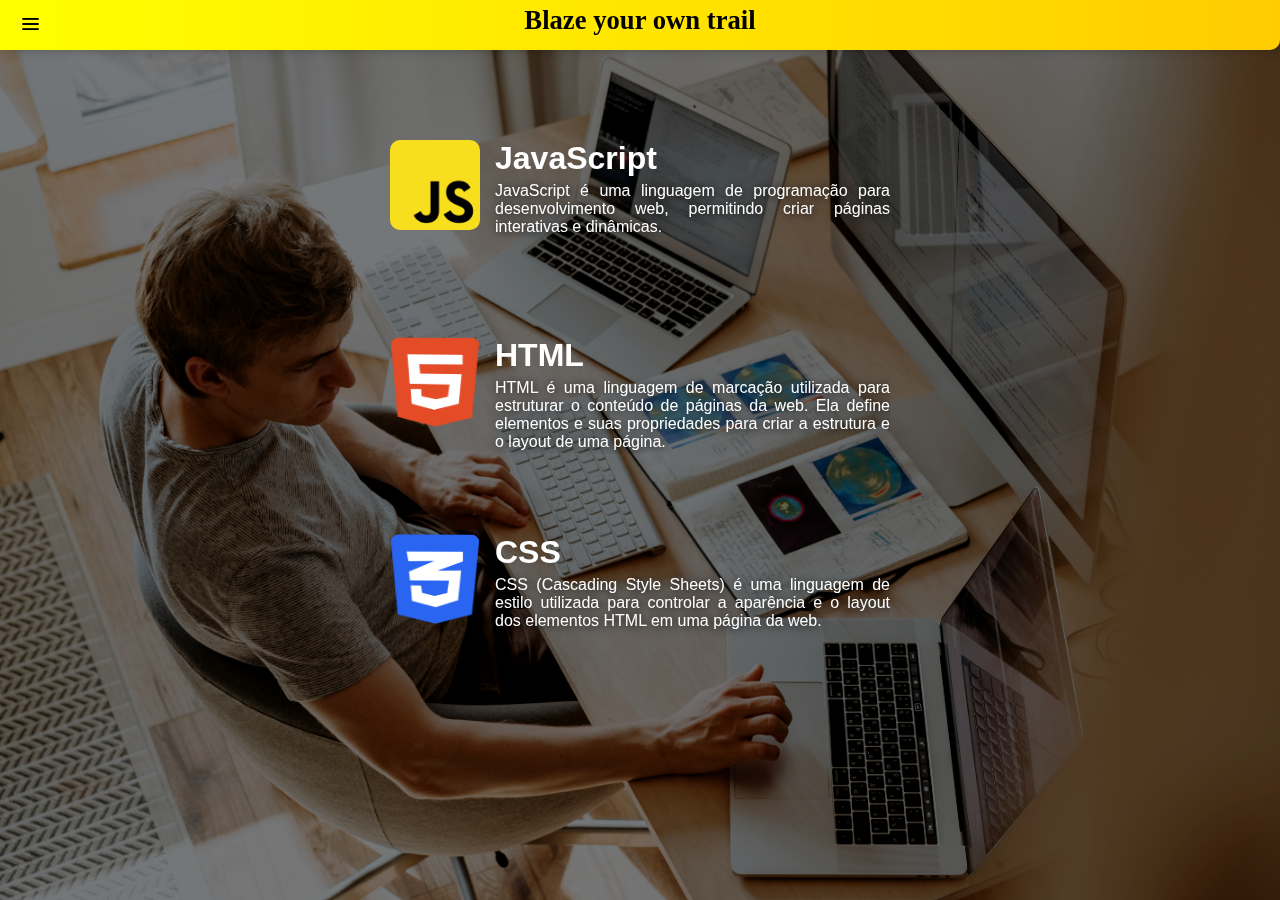
==== index.html @ 0a33257e "Atualizei" ====
<!DOCTYPE html>
<html lang="pot-br">
<head>
    <meta charset="UTF-8">
    <meta http-equiv="X-UA-Compatible" content="IE=edge">
    <meta name="viewport" content="width=device-width, initial-scale=1.0">
    <link rel="stylesheet" href="arquivos/style1.css">
    <title>RoadMap Interativo</title>
</head>
<body>
    <header>
        <div id="titulo"> 
            <h1 id="título">
            Blaze your own trail
            </h1>
        </div>
        <div id="abaRev">
            <button id="botao"><img src="arquivos/RoadMapImg_new.png" alt="" id="imagemmenu"></button>              
            <ul class="link"><li><a href="arquivos/index.html">Frontend</a></li></ul>
            <ul class="link"><li><a href="https://roadmap.sh/backend">Backend</a></li></ul>
            <ul class="link"><li><a href="https://roadmap.sh/full-stack">Fullstack</a></li></ul>    
        </div>
    </header>
    
    <main>
        <div class="conteúdo">
            <section class="sections">
                <img src="arquivos/img js.png" alt="" class="imgamostra">
                <div class="textoh1">
                    <h1 class="">
                    <a class="linkjhc" href=" https://developer.mozilla.org/pt-BR/docs/Web/JavaScript" target="_blank">JavaScript</a>
                    </h1>
                </div>
                <div class="textop">
                    <p>
                        JavaScript é uma linguagem de programação para 
                        desenvolvimento web, permitindo criar páginas 
                        interativas e dinâmicas.
                    </p>
                </div>
            </section>
            <section class="sections">
                <img src="arquivos/img html.png" alt="" class="imgamostra">
                <div class="textoh1">
                    <h1 >
                        <a class="linkjhc" href=" https://html.spec.whatwg.org/multipage/" target="_blank">HTML</a>
                    </h1>
                </div>
                <div class="textop">
                    <p >
                        HTML é uma linguagem de marcação utilizada para estruturar o 
                        conteúdo de páginas da web. Ela define elementos e suas propriedades 
                        para criar a estrutura e o layout de uma página.
                    </p>
                </div>
            </section>
            <section class="sections">
                <img src="arquivos/img css.png" alt="" class="imgamostra">
                <div class="textoh1">
                    <h1><a class="linkjhc" href="https://developer.mozilla.org/en-US/docs/Web/CSS" target="_blank">CSS</a></h1>
                </div>
                <div class="textop">
                    <p>
                        CSS (Cascading Style Sheets) é uma linguagem 
                        de estilo utilizada para controlar a aparência 
                        e o layout dos elementos HTML em uma página da 
                        web.
                    </p>
                </div>
            </section>
        </div>
    </main>
    <script src="arquivos/script.js"></script>
</body>
</html>
---- arquivos/style1.css ----
*{
    padding: 0%;
    margin: 0%;
}
:root{
    --background-image: url('pexels-olia-danilevich-4974914.jpg');
}
/*cabeçallho*/
body::before{
    content: "";
    position: fixed;
    top: 0;
    right: 0;
    bottom: 0;
    left: 0;
    background-image: url('pexels-olia-danilevich-4974914.jpg');
    background-size: cover;
    filter: brightness(0.5) contrast(1.1); /* Valor entre 0 e 1, onde 0 é totalmente escuro e 1 é o brilho original */
    z-index: -1;
}
header{
    background-image: linear-gradient( to right, yellow, #FFCC00);
    min-width: 300px;
    height: 50px;
    padding-top: 0px;
    border-bottom-left-radius: 10px;
    border-bottom-right-radius: 10px;
    box-shadow: 5px 0px 10px rgba(0, 0, 0, 0.253);
}
div#titulo{
    display: flex;
    position: absolute;
    justify-content: center;
    color: black;
    text-align: center;
    background-color: none;
    
    margin-top: 5px;
    width: 100%;
}
#título{
    font-size: 20pt;
}
#botao{
    margin-left: 10px;
    margin-right: 10px;
    margin-top: 5px;
    width: 40px;
    height: 40px;
    background: none;
    outline: none;
    border: none;
    border-bottom-left-radius: 10px;
}
#imagemmenu{
    width: 17px;
    height: 12px;
}
#abaRev{
    margin-top: 0%;
    border: none;
    position: absolute;
    background-color: yellow;
    width: 50px;
    height: 50px;
}
#botao:active{
    transform: scale(0.7, 1);
}
ul{
    background-color: none;
    text-align: center;
    margin-top: 130px;
}
a{
    font-family: 'Franklin Gothic Medium', 'Arial Narrow', Arial, sans-serif;
    color: black;
    text-decoration: none;
}
ul:hover{
    cursor: pointer;
    transition: 0.5s;
}
a:hover{
    color: rgb(83, 83, 83);
    text-decoration: underline;
    transition: 0.2s;
}
/* conteúdo de abertura da página*/
.conteúdo{
    
    max-width: 500px;
    min-height: 90px;
    margin: auto;
    margin-top: 0px;
    padding: 10px;
}
.imgamostra{
    width: 90px;
    height: 90px;
    float: left;
    margin-top: 0px;
    border-radius: 10px;
}
.sections{
    display: block;
    margin-top: 80px;
    overflow: auto;
}
.textoh1{
    border: none;
    width: 150px;
    margin-left: 100px;
}
.textop{
    background-color: none;
    border: none;
    max-width: 400px;
    height: 75px;
    margin-left: 100px;
    padding-left: 5px;
}
p{
    color: white;
    text-align: justify;
    font-family: Helvetica, sans-serif;
    margin-top: 5px;
    text-shadow: 1px 1px 10px rgb(0, 0, 0);
}
.textoh1 > h1{
    color: white;
    margin-left: 5px;
    
}
.textoh1:hover{
    transform: scale(1.0075);
    cursor: pointer;
}
p:hover{
    cursor: context-menu;
}
.imgamostra:hover{
    cursor: pointer;
}
.linkjhc{
    text-decoration: none;
    color: white;
}
.linkjhc:hover{
    color: rgb(204, 204, 204);
}
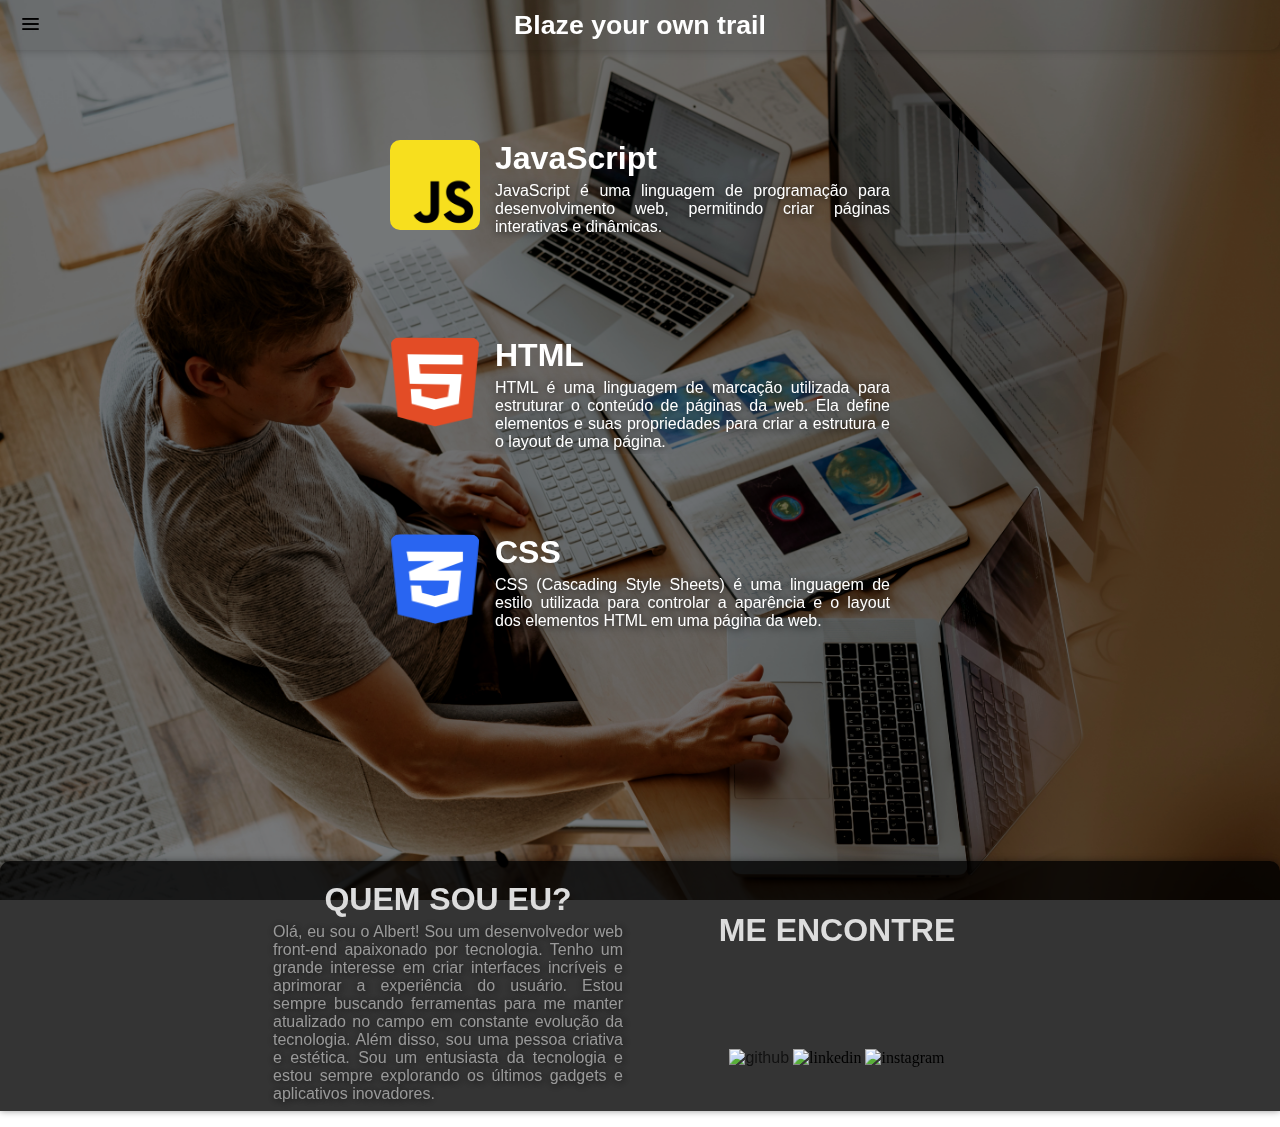
==== commit 5ee32c87: "atualizei" ====
--- a/index.html
+++ b/index.html
@@ -70,6 +70,19 @@
             </section>
         </div>
     </main>
+    <footer>
+        <div class="footerinfo" id="quemsoueu">
+           <h1>QUEM SOU EU?</h1>
+           <p>Olá, eu sou o Albert! Sou um desenvolvedor web front-end apaixonado por tecnologia. Tenho um grande interesse em criar interfaces incríveis e aprimorar a experiência do usuário. Estou sempre buscando ferramentas para me manter atualizado no campo em constante evolução da tecnologia. Além disso, sou uma pessoa criativa e estética. Sou um entusiasta da tecnologia e estou sempre explorando os últimos gadgets e aplicativos inovadores.</p> 
+        </div>
+        <div class="footerinfo" id="meuscontatos">
+            <h1>ME ENCONTRE</h1>
+            <a href=""><img src="" alt="github" class="imagemcontatos"></a>
+            <img src="" alt="linkedin" class="imagemcontatos">
+            <img src="" alt="instagram" class="imagemcontatos">
+            <br><br><br>
+        </div>
+    </footer>
     <script src="arquivos/script.js"></script>
 </body>
 </html>--- a/arquivos/style1.css
+++ b/arquivos/style1.css
@@ -19,7 +19,7 @@
     z-index: -1;
 }
 header{
-    background-image: linear-gradient( to right, yellow, #FFCC00);
+    background-color: rgba(27, 27, 27, 0.096);
     min-width: 300px;
     height: 50px;
     padding-top: 0px;
@@ -27,6 +27,10 @@
     border-bottom-right-radius: 10px;
     box-shadow: 5px 0px 10px rgba(0, 0, 0, 0.253);
 }
+h1{
+    font-family: 'Franklin Gothic Medium', 'Arial Narrow', Arial, sans-serif;
+    color: white;
+}
 div#titulo{
     display: flex;
     position: absolute;
@@ -35,10 +39,11 @@
     text-align: center;
     background-color: none;
     
-    margin-top: 5px;
+    margin-top: 10px;
     width: 100%;
 }
 #título{
+    font-family: 'Franklin Gothic Medium', 'Arial Narrow', Arial, sans-serif;
     font-size: 20pt;
 }
 #botao{
@@ -60,9 +65,13 @@
     margin-top: 0%;
     border: none;
     position: absolute;
-    background-color: yellow;
+    background-color: none;
     width: 50px;
     height: 50px;
+    border-bottom-left-radius: 10px;
+}
+#botao:hover{
+    cursor: pointer;
 }
 #botao:active{
     transform: scale(0.7, 1);
@@ -74,17 +83,17 @@
 }
 a{
     font-family: 'Franklin Gothic Medium', 'Arial Narrow', Arial, sans-serif;
-    color: black;
+    color: rgb(17, 17, 17);
     text-decoration: none;
 }
 ul:hover{
     cursor: pointer;
-    transition: 0.5s;
+    transition: 0.9s;
 }
 a:hover{
-    color: rgb(83, 83, 83);
+    color: rgb(255, 255, 255);
     text-decoration: underline;
-    transition: 0.2s;
+    transition: 0.9s;
 }
 /* conteúdo de abertura da página*/
 .conteúdo{
@@ -148,4 +157,53 @@
 }
 .linkjhc:hover{
     color: rgb(204, 204, 204);
+}
+footer{
+    height: 250px;
+    text-align: center;
+    align-items: center;
+    background-color: rgba(0, 0, 0, 0.795);
+    margin-top: 200px;
+    box-shadow: 0px 0px 7px  rgba(0, 0, 0, 0.411);
+    border-top-right-radius: 10px;
+    border-top-left-radius: 10px;
+}
+.footerinfo{
+    background-color: none;
+    width: 350px;
+    height: 200px;
+    display: inline-block;
+}
+.footerinfo > p{
+    text-align: center;
+    text-align: justify;
+    color: rgb(153, 153, 153);
+}
+.footerinfo > h1{
+    color: rgb(221, 221, 221);
+}
+#quemsoueu{
+    padding: 20px;
+}
+#meuscontatos{
+    padding: 15px
+}
+.imagemcontatos{
+    margin-top: 100px;
+}
+@media screen and ( max-width: 790px) {
+    footer{
+        height: 500px;
+    }
+}
+@media screen and ( max-width: 580px) {
+    .textop{
+        display: none;
+    }
+    #título{
+        display: none;
+    }
+}
+@media screen and ( max-width: 390px){
+    
 }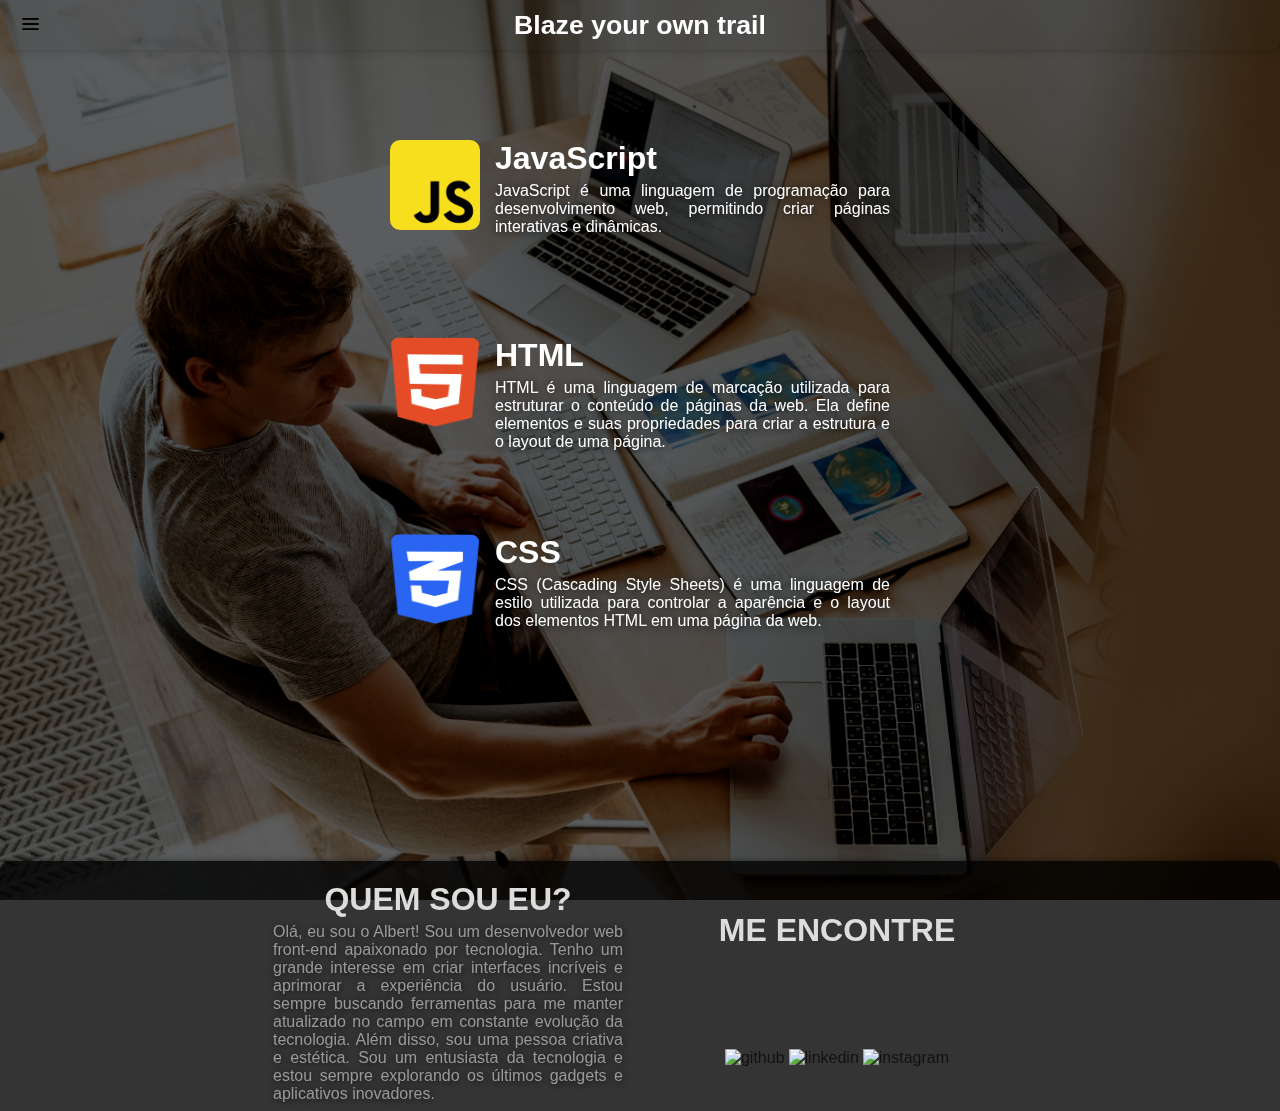
==== commit 39743713: "Atualizei" ====
--- a/index.html
+++ b/index.html
@@ -78,8 +78,8 @@
         <div class="footerinfo" id="meuscontatos">
             <h1>ME ENCONTRE</h1>
             <a href=""><img src="" alt="github" class="imagemcontatos"></a>
-            <img src="" alt="linkedin" class="imagemcontatos">
-            <img src="" alt="instagram" class="imagemcontatos">
+            <a href=""><img src="" alt="linkedin" class="imagemcontatos"></a>
+            <a href=""><img src="" alt="instagram" class="imagemcontatos"></a>
             <br><br><br>
         </div>
     </footer>
--- a/arquivos/style1.css
+++ b/arquivos/style1.css
@@ -15,7 +15,7 @@
     left: 0;
     background-image: url('pexels-olia-danilevich-4974914.jpg');
     background-size: cover;
-    filter: brightness(0.5) contrast(1.1); /* Valor entre 0 e 1, onde 0 é totalmente escuro e 1 é o brilho original */
+    filter: brightness(0.4) contrast(1.1); /* Valor entre 0 e 1, onde 0 é totalmente escuro e 1 é o brilho original */
     z-index: -1;
 }
 header{
@@ -59,7 +59,7 @@
 }
 #imagemmenu{
     width: 17px;
-    height: 12px;
+    height: 12px;   
 }
 #abaRev{
     margin-top: 0%;
@@ -186,24 +186,51 @@
     padding: 20px;
 }
 #meuscontatos{
-    padding: 15px
+    height: 180px;
+    padding: 15px;
+    margin-top: -5px;
 }
 .imagemcontatos{
     margin-top: 100px;
 }
-@media screen and ( max-width: 790px) {
+@media screen and ( max-width: 773px){
     footer{
         height: 500px;
     }
 }
-@media screen and ( max-width: 580px) {
+@media screen and ( max-width: 465px){
+    .imgamostra{
+        display: none;
+    }
     .textop{
-        display: none;
+        margin:auto;
+    }
+    .textoh1{
+        margin-left: 7px;
+    }
+}
+@media screen and ( max-width: 400px){
+    #quemsoueu{
+        display: none;
+    }
+    .footerinfo > p {
+        display: none;
+    }
+    .footerinfo > h1{
+        font-size: 15px;
+    }
+    footer{
+        height: 220px;
+    }
+    #meusconstatos{
+        margin-top: 60px;
     }
     #título{
         display: none;
     }
 }
-@media screen and ( max-width: 390px){
-    
+@media screen and ( max-width: 379px){
+    footer{
+        width: 100vw;
+    }
 }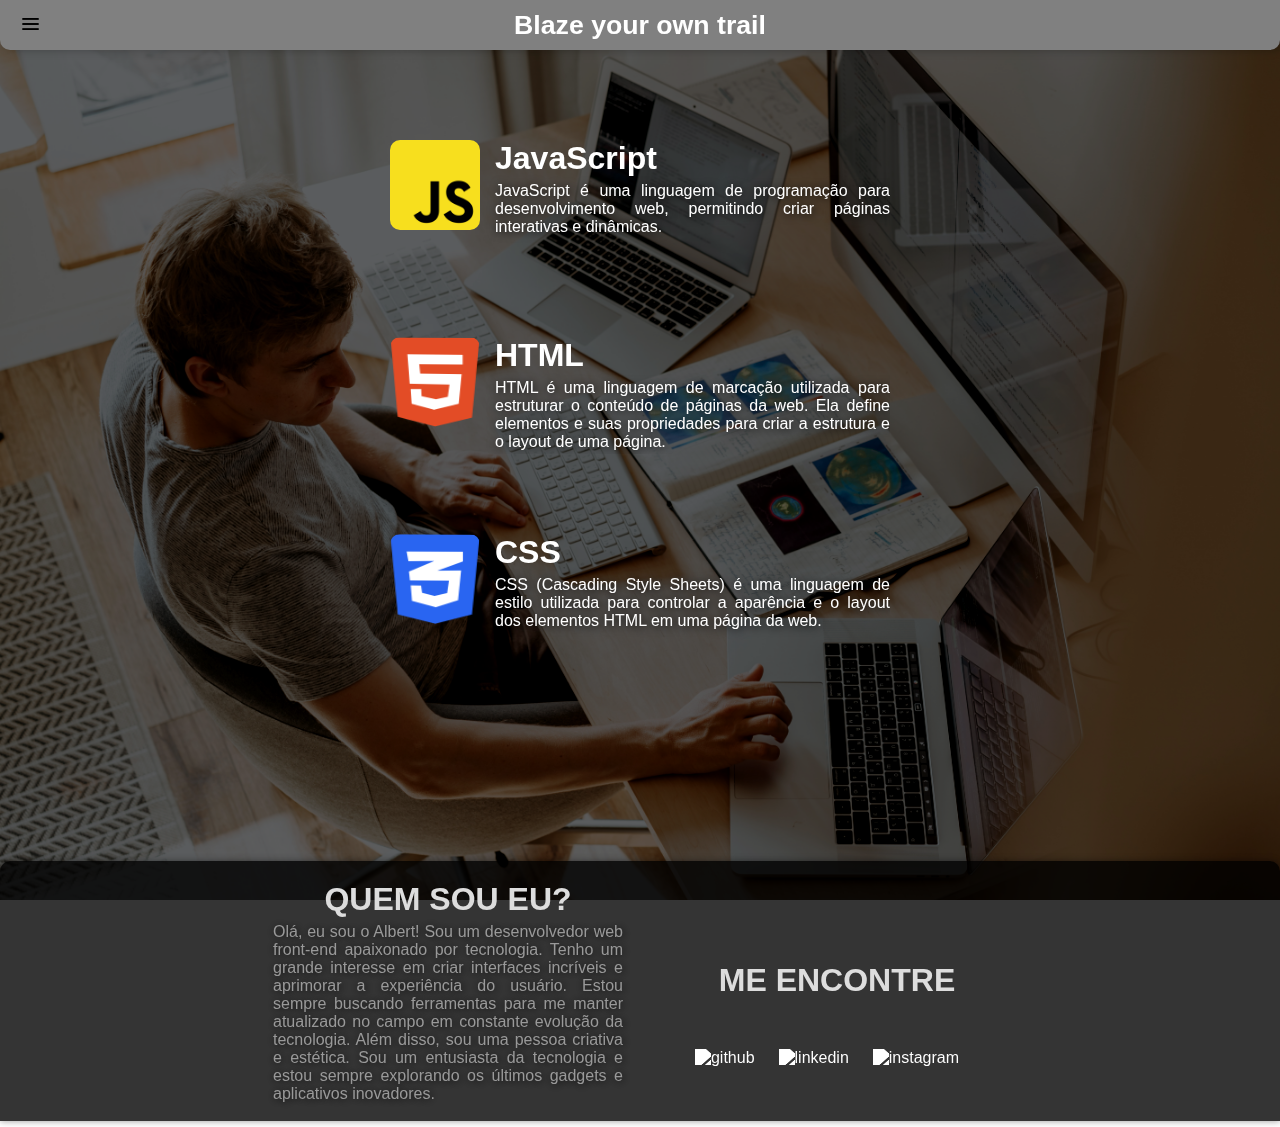
==== commit 3e51dbfb: "atualizei" ====
--- a/index.html
+++ b/index.html
@@ -16,9 +16,9 @@
         </div>
         <div id="abaRev">
             <button id="botao"><img src="arquivos/RoadMapImg_new.png" alt="" id="imagemmenu"></button>              
-            <ul class="link"><li><a href="arquivos/index.html">Frontend</a></li></ul>
-            <ul class="link"><li><a href="https://roadmap.sh/backend">Backend</a></li></ul>
-            <ul class="link"><li><a href="https://roadmap.sh/full-stack">Fullstack</a></li></ul>    
+            <ul class="link"><li><a href="arquivos/index.html" class="links">Frontend</a></li></ul>
+            <ul class="link"><li><a href="https://roadmap.sh/backend" class="links">Backend</a></li></ul>
+            <ul class="link"><li><a href="https://roadmap.sh/full-stack" class="links">Fullstack</a></li></ul>    
         </div>
     </header>
     
@@ -77,9 +77,9 @@
         </div>
         <div class="footerinfo" id="meuscontatos">
             <h1>ME ENCONTRE</h1>
-            <a href=""><img src="" alt="github" class="imagemcontatos"></a>
-            <a href=""><img src="" alt="linkedin" class="imagemcontatos"></a>
-            <a href=""><img src="" alt="instagram" class="imagemcontatos"></a>
+            <a href="https://github.com/Albert-Lima" target="_blank"><img src="arquivos/IconSitegithub.png" alt="github" class="imagemcontatos"></a>
+            <a href="https://www.linkedin.com/in/francisco-albert-de-sousa-lima-2364b8265/" target="_blank"><img src="arquivos/IconSitelinkedin.png" alt="linkedin" class="imagemcontatos"></a>
+            <a href="https://www.instagram.com/dev_projeto/" target="_blank"><img src="arquivos/IconSiteinstagram.png" alt="instagram" class="imagemcontatos"></a>
             <br><br><br>
         </div>
     </footer>
--- a/arquivos/style1.css
+++ b/arquivos/style1.css
@@ -3,7 +3,7 @@
     margin: 0%;
 }
 :root{
-    --background-image: url('pexels-olia-danilevich-4974914.jpg');
+    --background-image: url('arquivos/background road map 2.jpg')
 }
 /*cabeçallho*/
 body::before{
@@ -19,7 +19,7 @@
     z-index: -1;
 }
 header{
-    background-color: rgba(27, 27, 27, 0.096);
+    background-color: rgba(128, 128, 128, 0.999);
     min-width: 300px;
     height: 50px;
     padding-top: 0px;
@@ -83,7 +83,7 @@
 }
 a{
     font-family: 'Franklin Gothic Medium', 'Arial Narrow', Arial, sans-serif;
-    color: rgb(17, 17, 17);
+    color: rgb(41, 41, 41);
     text-decoration: none;
 }
 ul:hover{
@@ -92,7 +92,7 @@
 }
 a:hover{
     color: rgb(255, 255, 255);
-    text-decoration: underline;
+    text-decoration: none;
     transition: 0.9s;
 }
 /* conteúdo de abertura da página*/
@@ -159,7 +159,7 @@
     color: rgb(204, 204, 204);
 }
 footer{
-    height: 250px;
+    height: 260px;
     text-align: center;
     align-items: center;
     background-color: rgba(0, 0, 0, 0.795);
@@ -186,12 +186,20 @@
     padding: 20px;
 }
 #meuscontatos{
-    height: 180px;
+    height: 150px;
     padding: 15px;
-    margin-top: -5px;
 }
 .imagemcontatos{
-    margin-top: 100px;
+    margin-top: 50px;
+    width: 30px;
+    height: 30px;
+    padding-right: 10px;
+    margin-right: 10px;
+    filter: grayscale(100%) brightness(0) invert(1);
+}
+.imagemcontatos:hover{
+    filter: none;
+    transition: 0.5s;
 }
 @media screen and ( max-width: 773px){
     footer{
@@ -209,7 +217,7 @@
         margin-left: 7px;
     }
 }
-@media screen and ( max-width: 400px){
+@media screen and ( max-width: 600px){
     #quemsoueu{
         display: none;
     }
@@ -227,10 +235,25 @@
     }
     #título{
         display: none;
+    }
+    .links{
+        font-size: 20pt;
+        border-radius: 0px;
+        border: solid 0px rgb(41, 41, 41);
+        padding: 5px;
+        box-shadow: 0px 2px 1px 0px rgba(41, 41, 41, 0.712);
+    }
+    .links:hover{
+        text-decoration: none;
+        cursor:pointer;
+        box-shadow: 0px 2px 1px 0px rgba(41, 41, 41, 0.712);
     }
 }
 @media screen and ( max-width: 379px){
     footer{
         width: 100vw;
     }
+    body{
+        background-image: url('arquivos/background road map 2.jpg');
+    }
 }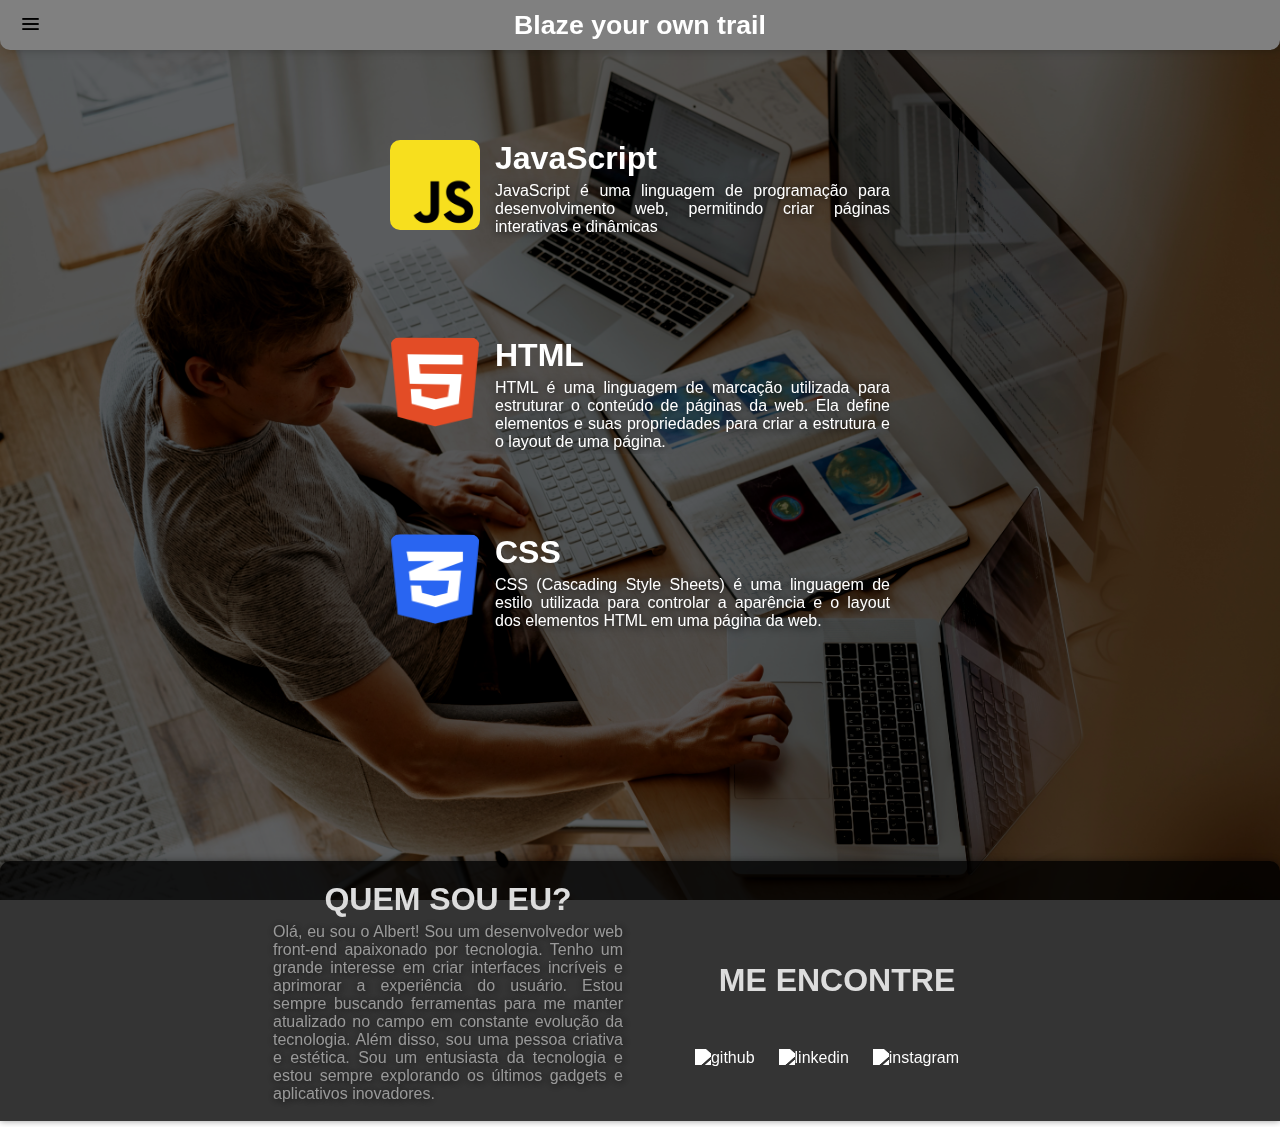
==== commit 04df9fcd: "Atualizei" ====
--- a/index.html
+++ b/index.html
@@ -35,7 +35,7 @@
                     <p>
                         JavaScript é uma linguagem de programação para 
                         desenvolvimento web, permitindo criar páginas 
-                        interativas e dinâmicas.
+                        interativas e dinâmicas
                     </p>
                 </div>
             </section>
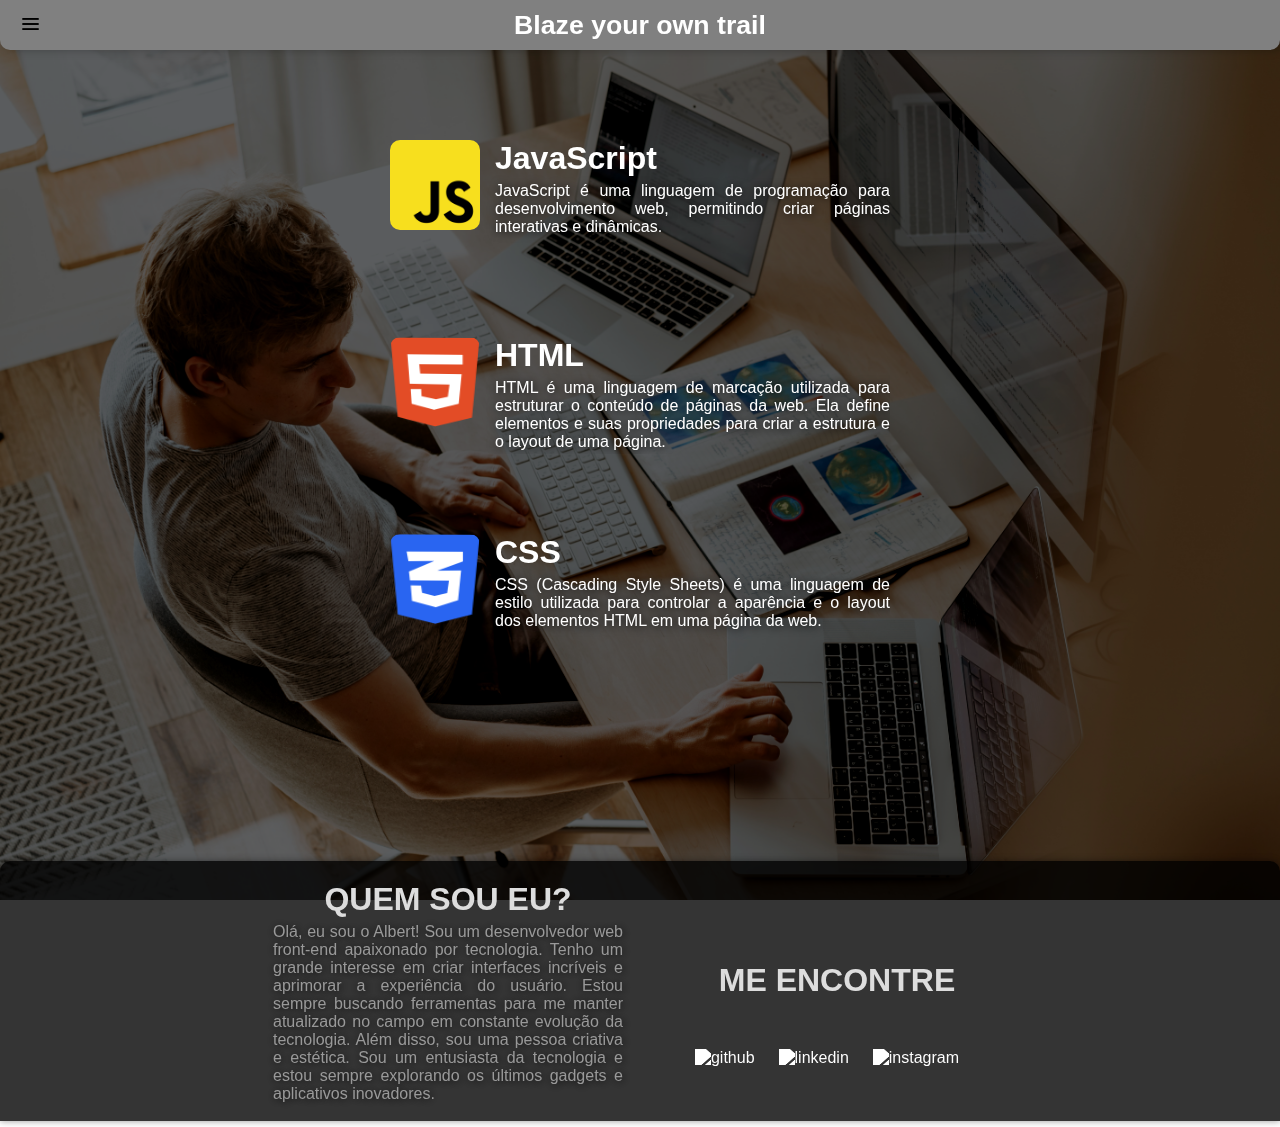
==== commit 08251ae1: "Atualizei" ====
--- a/index.html
+++ b/index.html
@@ -35,7 +35,7 @@
                     <p>
                         JavaScript é uma linguagem de programação para 
                         desenvolvimento web, permitindo criar páginas 
-                        interativas e dinâmicas
+                        interativas e dinâmicas.
                     </p>
                 </div>
             </section>
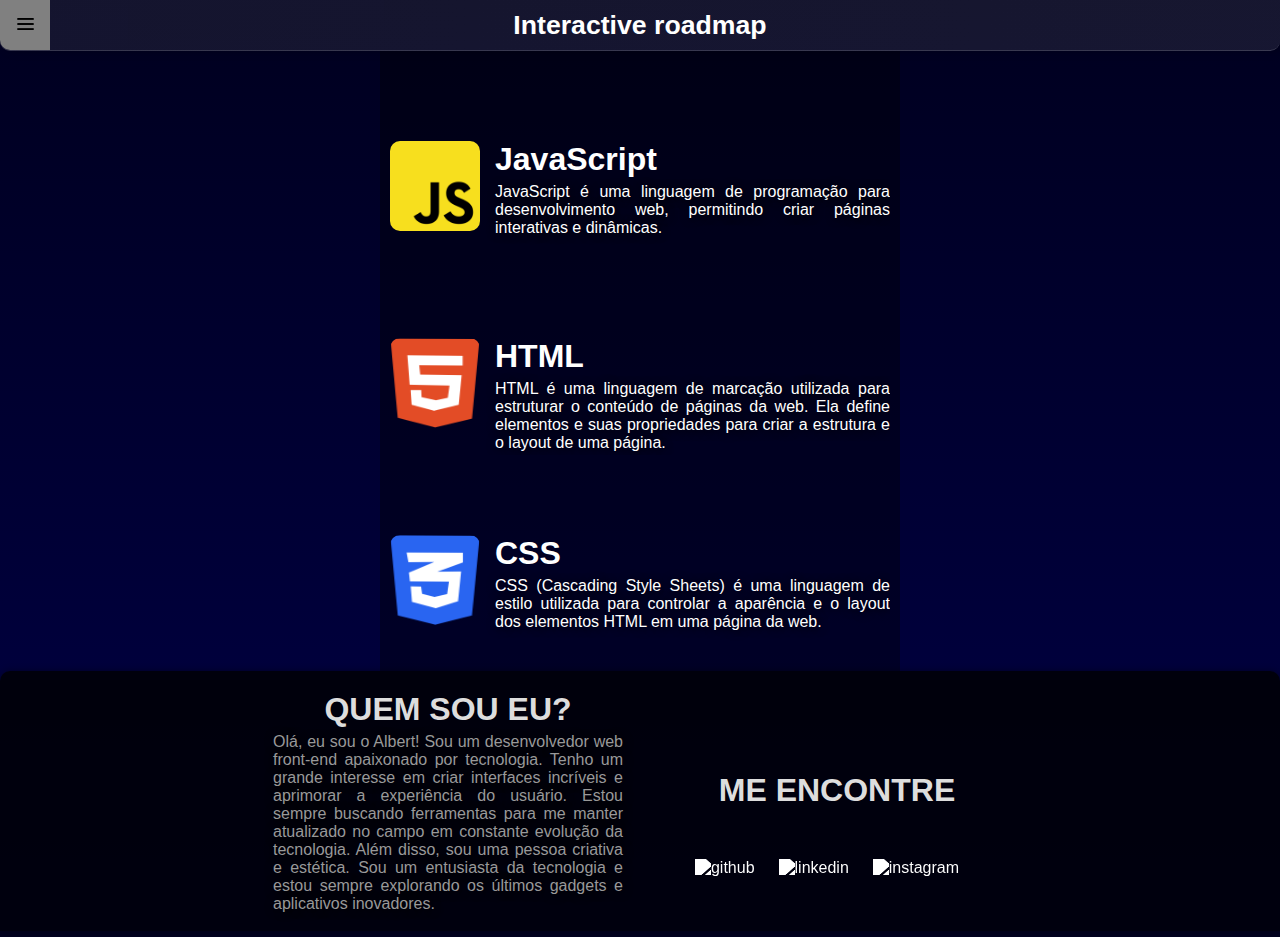
==== commit f1aa51b8: "atualizei" ====
--- a/index.html
+++ b/index.html
@@ -11,13 +11,15 @@
     <header>
         <div id="titulo"> 
             <h1 id="título">
-            Blaze your own trail
+                Interactive roadmap
             </h1>
         </div>
         <div id="abaRev">
-            <button id="botao"><img src="arquivos/RoadMapImg_new.png" alt="" id="imagemmenu"></button>              
-            <ul class="link"><li><a href="arquivos/index.html" class="links">Frontend</a></li></ul>
+            <button id="botao"><img src="arquivos/RoadMapImg_new.png" alt="" id="imagemmenu"></button>           
+            <ul class="link"><li><a href="arquivos/página2.html" class="links">Frontend</a></li></ul>
+            <hr class="linha">
             <ul class="link"><li><a href="https://roadmap.sh/backend" class="links">Backend</a></li></ul>
+            <hr class="linha">
             <ul class="link"><li><a href="https://roadmap.sh/full-stack" class="links">Fullstack</a></li></ul>    
         </div>
     </header>
--- a/arquivos/style1.css
+++ b/arquivos/style1.css
@@ -2,30 +2,28 @@
     padding: 0%;
     margin: 0%;
 }
-:root{
-    --background-image: url('arquivos/background road map 2.jpg')
-}
 /*cabeçallho*/
-body::before{
-    content: "";
-    position: fixed;
-    top: 0;
-    right: 0;
-    bottom: 0;
-    left: 0;
-    background-image: url('pexels-olia-danilevich-4974914.jpg');
-    background-size: cover;
-    filter: brightness(0.4) contrast(1.1); /* Valor entre 0 e 1, onde 0 é totalmente escuro e 1 é o brilho original */
-    z-index: -1;
+body{
+    background-image: linear-gradient( to bottom, rgb(0, 0, 31), rgb(0, 0, 71));
+    display: none;
 }
 header{
-    background-color: rgba(128, 128, 128, 0.999);
+    background-image: linear-gradient( to right, rgba(128, 128, 128, 0.158), rgba(128, 128, 128, 0.178));
     min-width: 300px;
     height: 50px;
     padding-top: 0px;
     border-bottom-left-radius: 10px;
     border-bottom-right-radius: 10px;
     box-shadow: 5px 0px 10px rgba(0, 0, 0, 0.253);
+    border-bottom: solid 1px rgba(255, 255, 255, 0.151);
+}
+.linha{
+    color: rgb(0, 0, 0);
+    margin-top: 80px;
+}
+.conteúdo{
+    background-color: rgba(0, 0, 0, 0.342);
+    height: 600px;
 }
 h1{
     font-family: 'Franklin Gothic Medium', 'Arial Narrow', Arial, sans-serif;
@@ -47,12 +45,12 @@
     font-size: 20pt;
 }
 #botao{
-    margin-left: 10px;
+    margin-left: 0px;
     margin-right: 10px;
-    margin-top: 5px;
-    width: 40px;
-    height: 40px;
-    background: none;
+    margin-top: 0px;
+    width: 50px;
+    height: 50px;
+    background: gray;
     outline: none;
     border: none;
     border-bottom-left-radius: 10px;
@@ -73,13 +71,13 @@
 #botao:hover{
     cursor: pointer;
 }
-#botao:active{
-    transform: scale(0.7, 1);
+#imagemmenu:active{
+    transform: scale(0.9, 0.9);
 }
 ul{
     background-color: none;
     text-align: center;
-    margin-top: 130px;
+    margin-top: 80px;
 }
 a{
     font-family: 'Franklin Gothic Medium', 'Arial Narrow', Arial, sans-serif;
@@ -163,7 +161,6 @@
     text-align: center;
     align-items: center;
     background-color: rgba(0, 0, 0, 0.795);
-    margin-top: 200px;
     box-shadow: 0px 0px 7px  rgba(0, 0, 0, 0.411);
     border-top-right-radius: 10px;
     border-top-left-radius: 10px;
